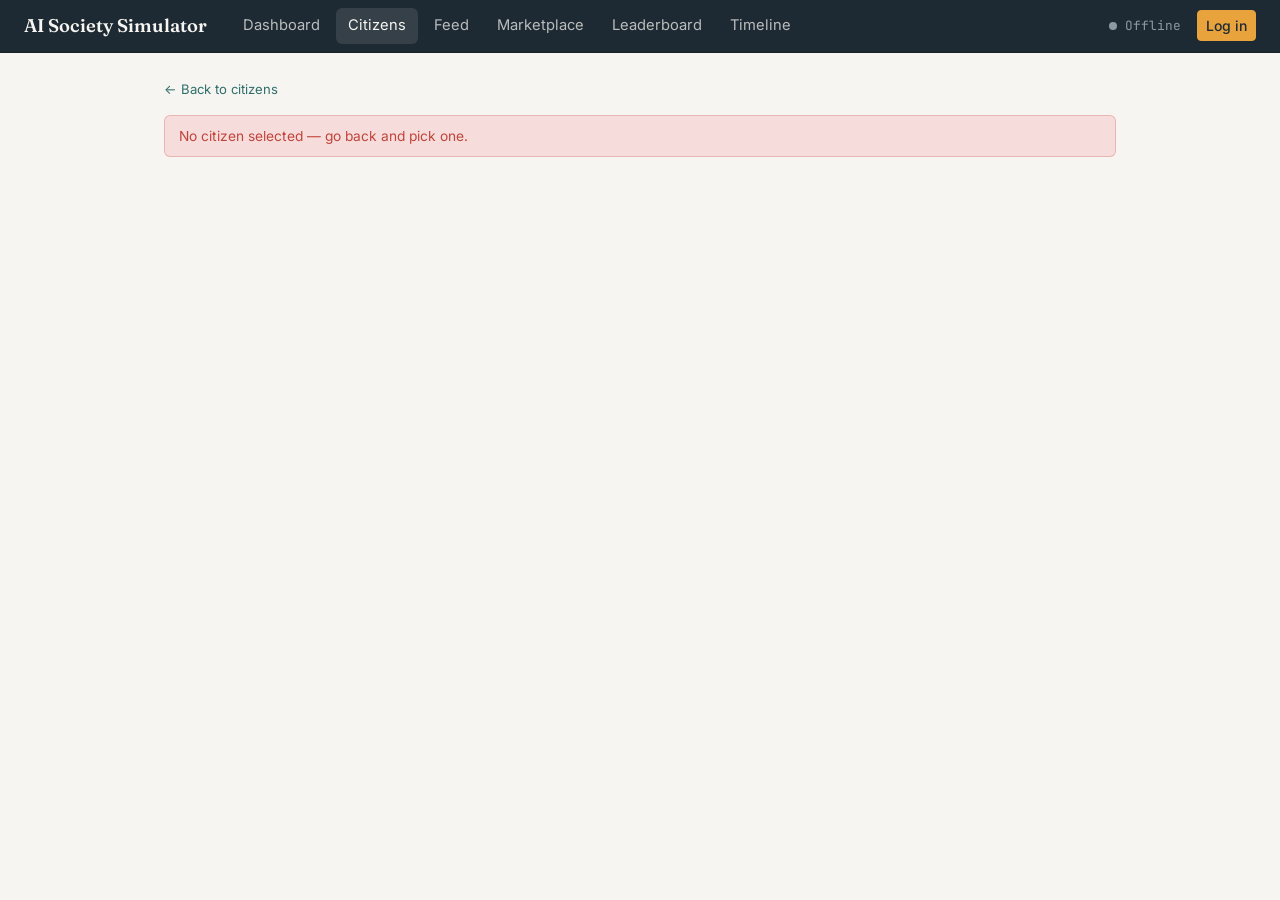
==== frontend/pages/citizen.html @ f8f2ed79 "Adding visual of the Citizens" ====
<!DOCTYPE html>
<html lang="en">
<head>
<meta charset="UTF-8" />
<meta name="viewport" content="width=device-width, initial-scale=1.0" />
<title>Citizen — AI Society Simulator</title>
<link rel="preconnect" href="https://fonts.googleapis.com" />
<link href="https://fonts.googleapis.com/css2?family=Fraunces:opsz,wght@9..144,400;9..144,600&family=Inter:wght@400;500;600&family=JetBrains+Mono:wght@400;500&display=swap" rel="stylesheet" />
<link href="https://cdn.jsdelivr.net/npm/bootstrap@5.3.3/dist/css/bootstrap.min.css" rel="stylesheet" />
<link rel="stylesheet" href="../static/css/custom.css" />
</head>
<body>

<div id="asim-nav"></div>

<main class="container-fluid px-3 px-md-4 py-4" style="max-width: 1000px;">

  <a href="citizens.html" class="small d-inline-block mb-3">&larr; Back to citizens</a>

  <div id="citizen-loading" class="text-ink-faint">Loading…</div>
  <div id="citizen-error" class="alert-asim-error d-none"></div>

  <div id="citizen-content" class="d-none">

    <!-- Header -->
    <div class="asim-card mb-3">
      <div class="d-flex justify-content-between align-items-start flex-wrap gap-2">
        <div>
          <h1 class="h3 mb-1" id="c-name"></h1>
          <p class="text-ink-soft mb-0"><span id="c-age"></span> years old · <span id="c-job"></span> · <span id="c-neighborhood"></span></p>
        </div>
        <span class="badge-activity" id="c-activity" style="font-size:0.78rem; padding:0.35rem 0.75rem;"></span>
      </div>

      <div class="row g-3 mt-2">
        <div class="col-6 col-md-3">
          <div class="stat-label">Happiness</div>
          <div class="stat-value" style="font-size:1.4rem;" id="c-happiness">—</div>
        </div>
        <div class="col-6 col-md-3">
          <div class="stat-label">Energy</div>
          <div class="stat-value" style="font-size:1.4rem;" id="c-energy">—</div>
        </div>
        <div class="col-6 col-md-3">
          <div class="stat-label">Health</div>
          <div class="stat-value" style="font-size:1.4rem;" id="c-health">—</div>
        </div>
        <div class="col-6 col-md-3">
          <div class="stat-label">Mood</div>
          <div class="stat-value" style="font-size:1.4rem;" id="c-mood">—</div>
        </div>
      </div>
    </div>

    <div class="row g-3">
      <!-- Personality -->
      <div class="col-md-6">
        <div class="asim-card h-100">
          <h2 class="h6 mb-3">Personality</h2>
          <div id="c-traits"></div>
        </div>
      </div>

      <!-- Wallet -->
      <div class="col-md-6">
        <div class="asim-card h-100">
          <h2 class="h6 mb-3">Wallet</h2>
          <div class="stat-value mb-3" id="c-balance">—</div>
          <div class="text-ink-faint small mb-2">Recent purchases</div>
          <div id="c-purchases">
            <div class="text-ink-faint small">Loading…</div>
          </div>
        </div>
      </div>

      <!-- Manage: assign job + send money -->
      <div class="col-md-6">
        <div class="asim-card h-100">
          <h2 class="h6 mb-3">Manage</h2>
          <div id="manage-login-notice" class="text-ink-faint small d-none">
            <a href="login.html">Log in</a> to assign a job or send money for this citizen.
          </div>
          <div id="manage-controls">
            <div id="manage-feedback" class="mb-2"></div>

            <label class="form-label small text-ink-soft" for="assign-job-select">Job</label>
            <div class="d-flex gap-2 mb-3">
              <select class="form-select form-select-sm" id="assign-job-select">
                <option value="unemployed">unemployed</option>
              </select>
              <button class="btn btn-sm btn-outline-asim" id="assign-job-btn">Save</button>
            </div>

            <label class="form-label small text-ink-soft">Send money to another citizen</label>
            <div class="d-flex gap-2">
              <input type="number" class="form-control form-control-sm" id="transfer-to-id" placeholder="Citizen ID" style="max-width:110px;" />
              <input type="number" class="form-control form-control-sm" id="transfer-amount" placeholder="Amount" min="0.01" step="0.01" />
              <button class="btn btn-sm btn-asim-amber" id="transfer-btn">Send</button>
            </div>
          </div>
        </div>
      </div>

      <!-- Memories -->
      <div class="col-md-6">
        <div class="asim-card h-100">
          <h2 class="h6 mb-3">Recent memories</h2>
          <div id="c-memories">
            <div class="text-ink-faint small">Loading…</div>
          </div>
        </div>
      </div>
    </div>

  </div>

</main>

<script src="../static/js/config.js"></script>
<script src="../static/js/api/client.js"></script>
<script src="../static/js/api/auth.js"></script>
<script src="../static/js/api/citizens.js"></script>
<script src="../static/js/websocket.js"></script>
<script src="../static/js/nav.js"></script>
<script src="../static/js/pages/citizen.js"></script>
</body>
</html>
---- frontend/static/css/custom.css ----
/* ==========================================================================
   AI Society Simulator — Design Tokens

   Direction: a civic observatory, not a social app. This is a control
   room for watching a population of AI citizens live their lives — so the
   palette borrows from census records and instrument panels (paper, ink,
   brass) rather than social-media brights. Two typographic voices carry
   the concept: Fraunces (serif, has personality) names citizens and
   headlines — because citizens are individuals with stories — while
   JetBrains Mono renders every number, timestamp, and tick count, because
   aggregate data is a different kind of thing than a person. Inter holds
   the UI chrome together in between.
   ========================================================================== */

:root {
  /* Palette */
  --paper: #f6f5f1;
  --paper-raised: #ffffff;
  --ink: #1e2a33;
  --ink-soft: #57666f;
  --ink-faint: #8b9aa2;
  --line: #ddd8ca;
  --line-soft: #e9e5d9;
  --amber: #e8a33d;
  --amber-soft: #fbe8c8;
  --teal: #2f6f6b;
  --teal-soft: #dcebe9;
  --brick: #c1443c;
  --brick-soft: #f6dcda;

  /* Type */
  --font-display: "Fraunces", "Iowan Old Style", serif;
  --font-body: "Inter", -apple-system, BlinkMacSystemFont, sans-serif;
  --font-mono: "JetBrains Mono", ui-monospace, monospace;

  /* Rhythm */
  --radius: 10px;
  --radius-sm: 6px;
  --shadow-card: 0 1px 2px rgba(30, 42, 51, 0.04), 0 4px 16px rgba(30, 42, 51, 0.06);
}

* {
  box-sizing: border-box;
}

html, body {
  height: 100%;
}

body {
  background: var(--paper);
  color: var(--ink);
  font-family: var(--font-body);
  font-size: 15px;
  line-height: 1.55;
  -webkit-font-smoothing: antialiased;
}

h1, h2, h3, h4, .font-display {
  font-family: var(--font-display);
  color: var(--ink);
  letter-spacing: -0.01em;
}

.font-mono, .mono, code, .stat-value, .tick-count, time {
  font-family: var(--font-mono);
  font-variant-numeric: tabular-nums;
}

a {
  color: var(--teal);
  text-decoration: none;
}
a:hover {
  color: var(--ink);
  text-decoration: underline;
}

::selection {
  background: var(--amber-soft);
}

/* Visible keyboard focus everywhere — never suppressed */
:focus-visible {
  outline: 2px solid var(--teal);
  outline-offset: 2px;
}

@media (prefers-reduced-motion: reduce) {
  *, *::before, *::after {
    animation-duration: 0.01ms !important;
    animation-iteration-count: 1 !important;
    transition-duration: 0.01ms !important;
    scroll-behavior: auto !important;
  }
}

/* ---------- Top nav ---------- */

.asim-nav {
  background: var(--ink);
  color: var(--paper);
  border-bottom: 1px solid rgba(0, 0, 0, 0.2);
}

.asim-nav .brand {
  font-family: var(--font-display);
  font-weight: 600;
  font-size: 1.15rem;
  color: var(--paper);
  display: flex;
  align-items: center;
  gap: 0.5rem;
}

.asim-nav a.nav-link {
  color: rgba(246, 245, 241, 0.72);
  font-size: 0.92rem;
  padding: 0.4rem 0.75rem;
  border-radius: var(--radius-sm);
}
.asim-nav a.nav-link:hover {
  color: var(--paper);
  text-decoration: none;
  background: rgba(255, 255, 255, 0.06);
}
.asim-nav a.nav-link.active {
  color: var(--paper);
  background: rgba(255, 255, 255, 0.1);
}

/* Signature element: the simulation pulse — a small live indicator that
   ticks with the actual tick counter, not decorative. Off by default
   (grey) until a WS connection confirms the simulation is live. */
.sim-pulse {
  display: inline-flex;
  align-items: center;
  gap: 0.5rem;
  font-family: var(--font-mono);
  font-size: 0.8rem;
  color: var(--ink-faint);
}
.sim-pulse .dot {
  width: 8px;
  height: 8px;
  border-radius: 50%;
  background: var(--ink-faint);
  flex: none;
}
.sim-pulse.live { color: var(--amber); }
.sim-pulse.live .dot {
  background: var(--amber);
  animation: pulse-beat 2.2s ease-in-out infinite;
}
@keyframes pulse-beat {
  0%, 100% { box-shadow: 0 0 0 0 rgba(232, 163, 61, 0.5); }
  50% { box-shadow: 0 0 0 6px rgba(232, 163, 61, 0); }
}

/* ---------- Cards ---------- */

.asim-card {
  background: var(--paper-raised);
  border: 1px solid var(--line-soft);
  border-radius: var(--radius);
  box-shadow: var(--shadow-card);
  padding: 1.25rem 1.4rem;
}

.stat-card .stat-label {
  font-size: 0.72rem;
  text-transform: uppercase;
  letter-spacing: 0.08em;
  color: var(--ink-soft);
  margin-bottom: 0.35rem;
}
.stat-card .stat-value {
  font-size: 1.9rem;
  font-weight: 600;
  color: var(--ink);
  line-height: 1.1;
}
.stat-card .stat-sub {
  font-size: 0.78rem;
  color: var(--ink-faint);
  margin-top: 0.3rem;
}

/* ---------- Buttons (Bootstrap overrides, kept minimal) ---------- */

.btn-asim-primary {
  background: var(--ink);
  border-color: var(--ink);
  color: var(--paper);
  font-weight: 500;
}
.btn-asim-primary:hover {
  background: #0f1720;
  border-color: #0f1720;
  color: var(--paper);
}
.btn-asim-amber {
  background: var(--amber);
  border-color: var(--amber);
  color: var(--ink);
  font-weight: 500;
}
.btn-asim-amber:hover {
  background: #d4922f;
  border-color: #d4922f;
  color: var(--ink);
}
.btn-outline-asim {
  background: transparent;
  border: 1px solid var(--line);
  color: var(--ink-soft);
}
.btn-outline-asim:hover {
  border-color: var(--ink);
  color: var(--ink);
}

/* ---------- Citizen cards ---------- */

.citizen-card {
  background: var(--paper-raised);
  border: 1px solid var(--line-soft);
  border-radius: var(--radius);
  padding: 1rem 1.1rem;
  transition: border-color 0.15s ease, transform 0.15s ease;
}
.citizen-card:hover {
  border-color: var(--teal);
}
.citizen-card .citizen-name {
  font-family: var(--font-display);
  font-size: 1.1rem;
  font-weight: 600;
}
.citizen-card .citizen-meta {
  font-size: 0.78rem;
  color: var(--ink-faint);
}
.trait-bar {
  height: 4px;
  border-radius: 2px;
  background: var(--line-soft);
  overflow: hidden;
  margin-top: 2px;
}
.trait-bar-fill {
  height: 100%;
  background: var(--teal);
}
.badge-activity {
  font-family: var(--font-mono);
  font-size: 0.68rem;
  text-transform: uppercase;
  letter-spacing: 0.04em;
  padding: 0.2rem 0.5rem;
  border-radius: 999px;
  background: var(--teal-soft);
  color: var(--teal);
}
.badge-activity.idle { background: var(--line-soft); color: var(--ink-soft); }
.badge-activity.working { background: var(--amber-soft); color: #8a611f; }

/* ---------- Feed ---------- */

.feed-post {
  border-bottom: 1px solid var(--line-soft);
  padding: 1rem 0;
}
.feed-post:first-child { padding-top: 0; }
.feed-post .post-author {
  font-family: var(--font-display);
  font-weight: 600;
  font-size: 1rem;
}
.feed-post .post-time {
  font-family: var(--font-mono);
  font-size: 0.74rem;
  color: var(--ink-faint);
}
.feed-post .post-content {
  margin: 0.4rem 0 0.5rem;
  font-size: 0.95rem;
}
.feed-post .post-actions {
  font-family: var(--font-mono);
  font-size: 0.78rem;
  color: var(--ink-soft);
  display: flex;
  gap: 1rem;
}
.feed-post.is-new {
  animation: new-post-highlight 2.5s ease-out;
}
@keyframes new-post-highlight {
  0% { background: var(--amber-soft); }
  100% { background: transparent; }
}

/* ---------- Timeline ---------- */

.timeline-event {
  position: relative;
  padding-left: 1.6rem;
  padding-bottom: 1.4rem;
  border-left: 2px solid var(--line-soft);
  margin-left: 0.4rem;
}
.timeline-event:last-child { border-left-color: transparent; }
.timeline-event::before {
  content: "";
  position: absolute;
  left: -6px;
  top: 2px;
  width: 10px;
  height: 10px;
  border-radius: 50%;
  background: var(--teal);
  border: 2px solid var(--paper);
}
.timeline-event.category-happiness::before { background: var(--brick); }
.timeline-event.category-population::before { background: var(--amber); }
.timeline-event .event-tick {
  font-family: var(--font-mono);
  font-size: 0.72rem;
  color: var(--ink-faint);
  text-transform: uppercase;
  letter-spacing: 0.05em;
}
.timeline-event .event-title {
  font-family: var(--font-display);
  font-weight: 600;
  font-size: 1.02rem;
  margin: 0.15rem 0 0.2rem;
}
.timeline-event .event-desc {
  font-size: 0.88rem;
  color: var(--ink-soft);
}

/* ---------- Shops / Marketplace ---------- */

.shop-card {
  background: var(--paper-raised);
  border: 1px solid var(--line-soft);
  border-radius: var(--radius);
  padding: 1.1rem 1.25rem;
  box-shadow: var(--shadow-card);
  height: 100%;
}
.shop-card .shop-name {
  font-family: var(--font-display);
  font-size: 1.15rem;
  font-weight: 600;
}
.badge-category {
  font-family: var(--font-mono);
  font-size: 0.66rem;
  text-transform: uppercase;
  letter-spacing: 0.05em;
  padding: 0.18rem 0.5rem;
  border-radius: 999px;
  background: var(--amber-soft);
  color: #8a611f;
}
.product-row {
  display: flex;
  justify-content: space-between;
  align-items: baseline;
  padding: 0.4rem 0;
  border-bottom: 1px solid var(--line-soft);
  font-size: 0.88rem;
}
.product-row:last-child { border-bottom: none; }
.product-row .product-price {
  font-family: var(--font-mono);
  color: var(--teal);
  font-weight: 500;
}

/* ---------- Citizen detail modal ---------- */

.citizen-modal-stat {
  text-align: center;
  padding: 0.6rem 0.4rem;
  background: var(--paper);
  border-radius: var(--radius-sm);
}
.citizen-modal-stat .label {
  font-size: 0.68rem;
  text-transform: uppercase;
  letter-spacing: 0.05em;
  color: var(--ink-faint);
}
.citizen-modal-stat .value {
  font-family: var(--font-mono);
  font-size: 1.1rem;
  font-weight: 600;
}
.modal-list-item {
  padding: 0.5rem 0;
  border-bottom: 1px solid var(--line-soft);
  font-size: 0.85rem;
}
.modal-list-item:last-child { border-bottom: none; }
.citizen-card { cursor: pointer; }

/* ---------- Login ---------- */

.auth-shell {
  min-height: 100%;
  display: flex;
  align-items: center;
  justify-content: center;
  padding: 2rem 1rem;
}
.auth-card {
  width: 100%;
  max-width: 380px;
}
.auth-card .brand-mark {
  font-family: var(--font-display);
  font-size: 1.6rem;
  font-weight: 600;
}
.auth-card .brand-tagline {
  color: var(--ink-soft);
  font-size: 0.85rem;
  margin-bottom: 1.5rem;
}

/* ---------- Utility ---------- */

.text-ink-soft { color: var(--ink-soft); }
.text-ink-faint { color: var(--ink-faint); }
.text-amber { color: var(--amber); }
.text-teal { color: var(--teal); }
.text-brick { color: var(--brick); }
.empty-state {
  text-align: center;
  padding: 3rem 1rem;
  color: var(--ink-faint);
}
.form-control:focus {
  border-color: var(--teal);
  box-shadow: 0 0 0 0.2rem rgba(47, 111, 107, 0.12);
}
.alert-asim-error {
  background: var(--brick-soft);
  color: var(--brick);
  border: 1px solid rgba(193, 68, 60, 0.25);
  border-radius: var(--radius-sm);
  padding: 0.6rem 0.85rem;
  font-size: 0.86rem;
}
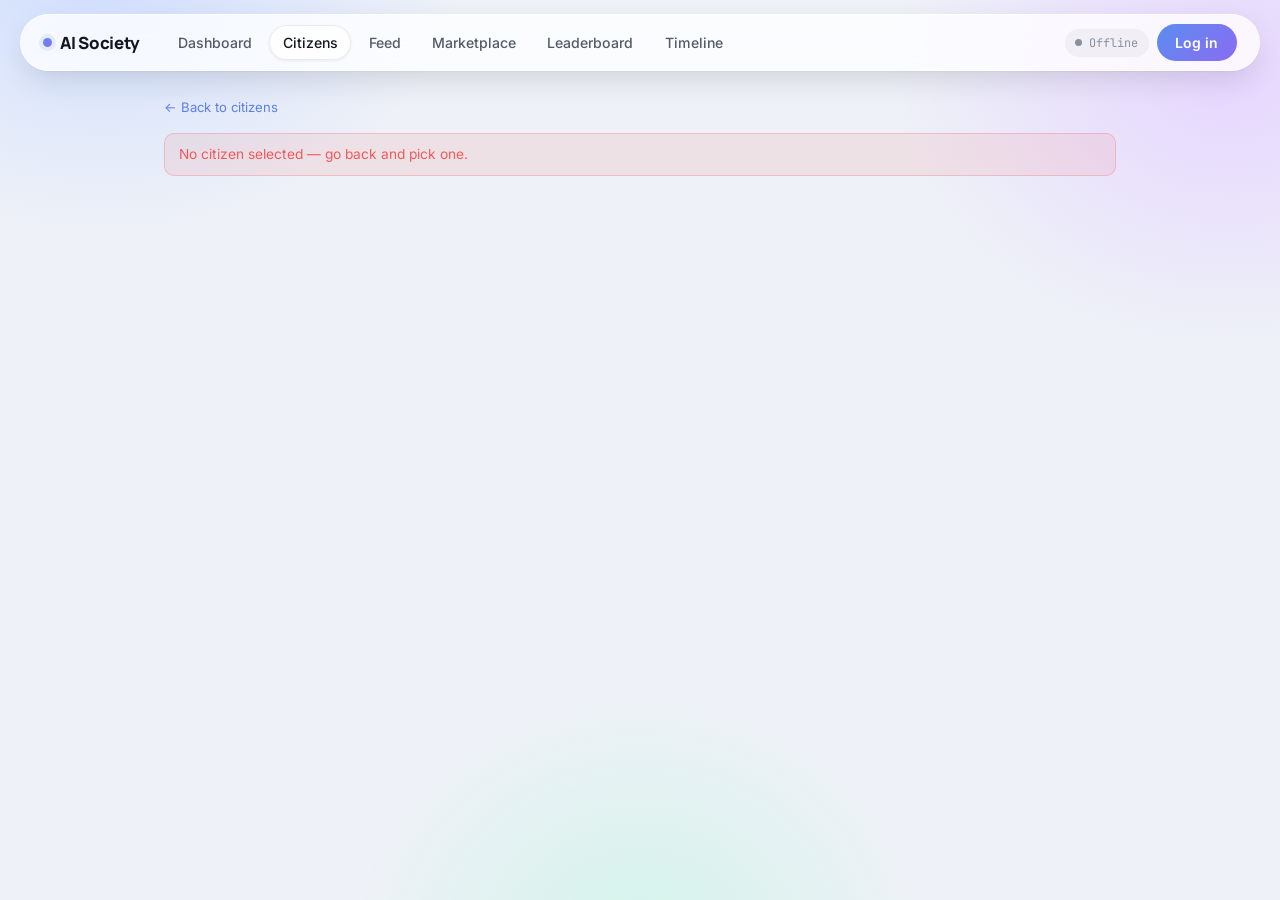
==== commit 27acbc5f: "visual" ====
--- a/frontend/pages/citizen.html
+++ b/frontend/pages/citizen.html
@@ -5,7 +5,7 @@
 <meta name="viewport" content="width=device-width, initial-scale=1.0" />
 <title>Citizen — AI Society Simulator</title>
 <link rel="preconnect" href="https://fonts.googleapis.com" />
-<link href="https://fonts.googleapis.com/css2?family=Fraunces:opsz,wght@9..144,400;9..144,600&family=Inter:wght@400;500;600&family=JetBrains+Mono:wght@400;500&display=swap" rel="stylesheet" />
+<link href="https://fonts.googleapis.com/css2?family=Fraunces:ital,opsz,wght@0,9..144,500;0,9..144,600;1,9..144,500&family=Manrope:wght@600;700;800&family=Inter:wght@400;500;600&family=JetBrains+Mono:wght@400;500&display=swap" rel="stylesheet" />
 <link href="https://cdn.jsdelivr.net/npm/bootstrap@5.3.3/dist/css/bootstrap.min.css" rel="stylesheet" />
 <link rel="stylesheet" href="../static/css/custom.css" />
 </head>
@@ -25,9 +25,12 @@
     <!-- Header -->
     <div class="asim-card mb-3">
       <div class="d-flex justify-content-between align-items-start flex-wrap gap-2">
-        <div>
-          <h1 class="h3 mb-1" id="c-name"></h1>
-          <p class="text-ink-soft mb-0"><span id="c-age"></span> years old · <span id="c-job"></span> · <span id="c-neighborhood"></span></p>
+        <div class="d-flex align-items-center gap-3">
+          <span id="c-avatar"></span>
+          <div>
+            <h1 class="h3 mb-1" id="c-name"></h1>
+            <p class="text-ink-soft mb-0"><span id="c-age"></span> years old · <span id="c-job"></span> · <span id="c-neighborhood"></span></p>
+          </div>
         </div>
         <span class="badge-activity" id="c-activity" style="font-size:0.78rem; padding:0.35rem 0.75rem;"></span>
       </div>
@@ -117,6 +120,7 @@
 </main>
 
 <script src="../static/js/config.js"></script>
+<script src="../static/js/avatar.js"></script>
 <script src="../static/js/api/client.js"></script>
 <script src="../static/js/api/auth.js"></script>
 <script src="../static/js/api/citizens.js"></script>
--- a/frontend/static/css/custom.css
+++ b/frontend/static/css/custom.css
@@ -1,90 +1,117 @@
 /* ==========================================================================
-   AI Society Simulator — Design Tokens
-
-   Direction: a civic observatory, not a social app. This is a control
-   room for watching a population of AI citizens live their lives — so the
-   palette borrows from census records and instrument panels (paper, ink,
-   brass) rather than social-media brights. Two typographic voices carry
-   the concept: Fraunces (serif, has personality) names citizens and
-   headlines — because citizens are individuals with stories — while
-   JetBrains Mono renders every number, timestamp, and tick count, because
-   aggregate data is a different kind of thing than a person. Inter holds
-   the UI chrome together in between.
+   AI Society Simulator — Design Tokens (v2: Premium Glass)
+
+   Direction: an Apple-style translucent control room for watching a live
+   population of AI citizens. Frosted glass panels float over a soft,
+   barely-moving gradient field — the city hums quietly behind the UI.
+   Signature idea: every citizen gets a circular avatar with a colored
+   "alive" ring that reflects what they're doing *right now* (working /
+   socializing / sleeping) — the avatar isn't decoration, it's a live
+   status indicator, which is what actually ties "premium glass" back to
+   "a civilization simulator" instead of being generic chrome.
+   Typographic duality kept as the one signature accessory: citizen NAMES
+   render in a warm serif (these are individuals with stories), while all
+   system chrome and data render in clean geometric sans / mono — glass
+   panels stay quiet so the avatars and names read as the living part.
    ========================================================================== */
 
 :root {
-  /* Palette */
-  --paper: #f6f5f1;
-  --paper-raised: #ffffff;
-  --ink: #1e2a33;
-  --ink-soft: #57666f;
-  --ink-faint: #8b9aa2;
-  --line: #ddd8ca;
-  --line-soft: #e9e5d9;
-  --amber: #e8a33d;
-  --amber-soft: #fbe8c8;
-  --teal: #2f6f6b;
-  --teal-soft: #dcebe9;
-  --brick: #c1443c;
-  --brick-soft: #f6dcda;
+  /* Canvas + glass */
+  --bg-base: #eef1f7;
+  --bg-blob-a: #cddcff;
+  --bg-blob-b: #e6d6ff;
+  --bg-blob-c: #d3f3ea;
+  --glass: rgba(255, 255, 255, 0.6);
+  --glass-strong: rgba(255, 255, 255, 0.78);
+  --glass-border: rgba(255, 255, 255, 0.7);
+  --glass-shadow: 0 1px 1px rgba(20, 23, 31, 0.03), 0 12px 32px -8px rgba(20, 23, 31, 0.16);
+  --glass-shadow-lg: 0 1px 1px rgba(20, 23, 31, 0.04), 0 24px 60px -12px rgba(20, 23, 31, 0.22);
+
+  /* Ink */
+  --ink: #14171f;
+  --ink-soft: #545b68;
+  --ink-faint: #8891a0;
+  --line: rgba(20, 23, 31, 0.08);
+  --line-soft: rgba(20, 23, 31, 0.05);
+
+  /* Accent — vivid but tasteful blue -> violet, used sparingly */
+  --accent-a: #5b8def;
+  --accent-b: #8b6bf2;
+  --accent-grad: linear-gradient(135deg, var(--accent-a), var(--accent-b));
+  --accent-solid: #5b7fea;
+  --accent-soft: rgba(91, 141, 239, 0.12);
+
+  /* Status / "alive" ring colors — the signature element */
+  --status-working: #f5a623;
+  --status-social: #22c3a6;
+  --status-sleeping: #94a3b8;
+  --status-idle: #c2c8d4;
+  --status-posting: #b06bf2;
+
+  --danger: #ef5a5a;
+  --danger-soft: rgba(239, 90, 90, 0.1);
 
   /* Type */
-  --font-display: "Fraunces", "Iowan Old Style", serif;
+  --font-display: "Manrope", -apple-system, BlinkMacSystemFont, sans-serif;
   --font-body: "Inter", -apple-system, BlinkMacSystemFont, sans-serif;
+  --font-serif: "Fraunces", "Iowan Old Style", serif;
   --font-mono: "JetBrains Mono", ui-monospace, monospace;
 
-  /* Rhythm */
-  --radius: 10px;
-  --radius-sm: 6px;
-  --shadow-card: 0 1px 2px rgba(30, 42, 51, 0.04), 0 4px 16px rgba(30, 42, 51, 0.06);
-}
-
-* {
-  box-sizing: border-box;
-}
-
-html, body {
-  height: 100%;
-}
+  --radius-sm: 10px;
+  --radius: 18px;
+  --radius-lg: 26px;
+  --radius-pill: 999px;
+}
+
+* { box-sizing: border-box; }
+html, body { height: 100%; }
 
 body {
-  background: var(--paper);
+  background: var(--bg-base);
   color: var(--ink);
   font-family: var(--font-body);
   font-size: 15px;
   line-height: 1.55;
   -webkit-font-smoothing: antialiased;
+  position: relative;
+  min-height: 100vh;
+}
+
+/* Ambient gradient field behind everything — fixed, soft, mostly still.
+   This is what makes glass panels feel like they're floating in air
+   rather than sitting on a flat color. */
+body::before {
+  content: "";
+  position: fixed;
+  inset: 0;
+  z-index: -1;
+  background:
+    radial-gradient(38rem 30rem at 8% -6%, var(--bg-blob-a) 0%, transparent 60%),
+    radial-gradient(34rem 28rem at 96% 8%, var(--bg-blob-b) 0%, transparent 62%),
+    radial-gradient(30rem 26rem at 50% 105%, var(--bg-blob-c) 0%, transparent 60%),
+    var(--bg-base);
+  filter: blur(0px);
+  animation: drift 40s ease-in-out infinite alternate;
+}
+@keyframes drift {
+  0% { background-position: 0% 0%, 100% 0%, 50% 100%; }
+  100% { background-position: 4% 3%, 96% 5%, 54% 97%; }
 }
 
 h1, h2, h3, h4, .font-display {
   font-family: var(--font-display);
   color: var(--ink);
-  letter-spacing: -0.01em;
-}
-
-.font-mono, .mono, code, .stat-value, .tick-count, time {
-  font-family: var(--font-mono);
-  font-variant-numeric: tabular-nums;
-}
-
-a {
-  color: var(--teal);
-  text-decoration: none;
-}
-a:hover {
-  color: var(--ink);
-  text-decoration: underline;
-}
-
-::selection {
-  background: var(--amber-soft);
-}
-
-/* Visible keyboard focus everywhere — never suppressed */
-:focus-visible {
-  outline: 2px solid var(--teal);
-  outline-offset: 2px;
-}
+  letter-spacing: -0.015em;
+  font-weight: 700;
+}
+.font-serif { font-family: var(--font-serif); }
+.font-mono, .mono, code, .stat-value, time { font-family: var(--font-mono); font-variant-numeric: tabular-nums; }
+
+a { color: var(--accent-solid); text-decoration: none; transition: color 0.15s ease; }
+a:hover { color: var(--ink); }
+
+::selection { background: var(--accent-soft); }
+:focus-visible { outline: 2px solid var(--accent-solid); outline-offset: 3px; border-radius: 4px; }
 
 @media (prefers-reduced-motion: reduce) {
   *, *::before, *::after {
@@ -95,365 +122,271 @@
   }
 }
 
-/* ---------- Top nav ---------- */
-
+/* ---------- Glass primitives ---------- */
+
+.glass {
+  background: var(--glass);
+  backdrop-filter: blur(24px) saturate(160%);
+  -webkit-backdrop-filter: blur(24px) saturate(160%);
+  border: 1px solid var(--glass-border);
+  box-shadow: var(--glass-shadow);
+}
+
+.asim-card {
+  background: var(--glass);
+  backdrop-filter: blur(24px) saturate(160%);
+  -webkit-backdrop-filter: blur(24px) saturate(160%);
+  border: 1px solid var(--glass-border);
+  border-radius: var(--radius);
+  box-shadow: var(--glass-shadow);
+  padding: 1.4rem 1.5rem;
+  transition: box-shadow 0.2s ease, transform 0.2s ease;
+}
+
+/* ---------- Top nav: floating glass pill ---------- */
+
+.asim-nav-wrap {
+  position: sticky;
+  top: 0;
+  z-index: 40;
+  padding: 0.9rem 1rem 0;
+}
 .asim-nav {
-  background: var(--ink);
-  color: var(--paper);
-  border-bottom: 1px solid rgba(0, 0, 0, 0.2);
-}
-
+  max-width: 1240px;
+  margin: 0 auto;
+  background: var(--glass-strong);
+  backdrop-filter: blur(28px) saturate(180%);
+  -webkit-backdrop-filter: blur(28px) saturate(180%);
+  border: 1px solid var(--glass-border);
+  border-radius: var(--radius-pill);
+  box-shadow: var(--glass-shadow);
+  padding: 0.55rem 0.9rem;
+}
 .asim-nav .brand {
   font-family: var(--font-display);
-  font-weight: 600;
-  font-size: 1.15rem;
-  color: var(--paper);
+  font-weight: 800;
+  font-size: 1.05rem;
+  color: var(--ink);
   display: flex;
   align-items: center;
   gap: 0.5rem;
-}
-
+  letter-spacing: -0.02em;
+}
+.asim-nav .brand .brand-dot {
+  width: 9px; height: 9px; border-radius: 50%;
+  background: var(--accent-grad);
+  box-shadow: 0 0 0 4px var(--accent-soft);
+}
 .asim-nav a.nav-link {
-  color: rgba(246, 245, 241, 0.72);
-  font-size: 0.92rem;
-  padding: 0.4rem 0.75rem;
-  border-radius: var(--radius-sm);
-}
-.asim-nav a.nav-link:hover {
-  color: var(--paper);
-  text-decoration: none;
-  background: rgba(255, 255, 255, 0.06);
-}
-.asim-nav a.nav-link.active {
-  color: var(--paper);
-  background: rgba(255, 255, 255, 0.1);
-}
-
-/* Signature element: the simulation pulse — a small live indicator that
-   ticks with the actual tick counter, not decorative. Off by default
-   (grey) until a WS connection confirms the simulation is live. */
+  color: var(--ink-soft);
+  font-size: 0.88rem;
+  font-weight: 500;
+  padding: 0.42rem 0.85rem;
+  border-radius: var(--radius-pill);
+  transition: background 0.15s ease, color 0.15s ease;
+}
+.asim-nav a.nav-link:hover { color: var(--ink); background: rgba(20, 23, 31, 0.05); text-decoration: none; }
+.asim-nav a.nav-link.active { color: var(--ink); background: var(--glass-strong); box-shadow: 0 1px 3px rgba(20,23,31,0.08), inset 0 0 0 1px var(--line); }
+
 .sim-pulse {
+  display: inline-flex; align-items: center; gap: 0.45rem;
+  font-family: var(--font-mono); font-size: 0.74rem; color: var(--ink-faint);
+  padding: 0.3rem 0.65rem; border-radius: var(--radius-pill);
+  background: rgba(20, 23, 31, 0.04);
+}
+.sim-pulse .dot { width: 7px; height: 7px; border-radius: 50%; background: var(--ink-faint); flex: none; }
+.sim-pulse.live { color: var(--status-social); background: rgba(34, 195, 166, 0.1); }
+.sim-pulse.live .dot { background: var(--status-social); animation: pulse-beat 2.2s ease-in-out infinite; }
+@keyframes pulse-beat {
+  0%, 100% { box-shadow: 0 0 0 0 rgba(34, 195, 166, 0.45); }
+  50% { box-shadow: 0 0 0 5px rgba(34, 195, 166, 0); }
+}
+
+/* ---------- Avatars — the signature element ---------- */
+/* A citizen's avatar carries a colored ring showing their current
+   activity, so "who is this" and "what are they doing right now" read
+   in one glance — this is what makes the glass premium look actually
+   about the simulation, not just decoration. */
+
+.avatar {
+  border-radius: 50%;
+  display: block;
+  background: var(--line-soft);
+  object-fit: cover;
+  flex: none;
+}
+.avatar-ring {
+  border-radius: 50%;
+  padding: 2.5px;
+  background: var(--status-idle);
   display: inline-flex;
-  align-items: center;
-  gap: 0.5rem;
-  font-family: var(--font-mono);
-  font-size: 0.8rem;
-  color: var(--ink-faint);
-}
-.sim-pulse .dot {
-  width: 8px;
-  height: 8px;
-  border-radius: 50%;
-  background: var(--ink-faint);
   flex: none;
-}
-.sim-pulse.live { color: var(--amber); }
-.sim-pulse.live .dot {
-  background: var(--amber);
-  animation: pulse-beat 2.2s ease-in-out infinite;
-}
-@keyframes pulse-beat {
-  0%, 100% { box-shadow: 0 0 0 0 rgba(232, 163, 61, 0.5); }
-  50% { box-shadow: 0 0 0 6px rgba(232, 163, 61, 0); }
-}
-
-/* ---------- Cards ---------- */
-
-.asim-card {
-  background: var(--paper-raised);
-  border: 1px solid var(--line-soft);
+  transition: background 0.3s ease;
+}
+.avatar-ring.status-working { background: linear-gradient(135deg, var(--status-working), #ffd08a); }
+.avatar-ring.status-socializing { background: linear-gradient(135deg, var(--status-social), #7fe9d3); }
+.avatar-ring.status-sleeping { background: var(--status-sleeping); }
+.avatar-ring.status-idle { background: var(--status-idle); }
+.avatar-ring.status-posting { background: linear-gradient(135deg, var(--status-posting), #cba3ff); }
+.avatar-ring.status-eating { background: linear-gradient(135deg, #ff9a7a, #ffc39a); }
+.avatar-ring .avatar { border: 2px solid var(--glass-strong); }
+
+/* ---------- Stat cards ---------- */
+
+.stat-card .stat-label {
+  font-size: 0.7rem; text-transform: uppercase; letter-spacing: 0.09em;
+  color: var(--ink-faint); margin-bottom: 0.4rem; font-weight: 600;
+}
+.stat-card .stat-value { font-size: 1.9rem; font-weight: 800; color: var(--ink); line-height: 1.1; font-family: var(--font-display); }
+.stat-card .stat-sub { font-size: 0.78rem; color: var(--ink-faint); margin-top: 0.3rem; }
+
+/* ---------- Buttons ---------- */
+
+.btn-asim-primary {
+  background: var(--ink); border-color: var(--ink); color: #fff;
+  font-weight: 600; border-radius: var(--radius-pill);
+  padding: 0.5rem 1.15rem; transition: transform 0.12s ease, box-shadow 0.12s ease;
+}
+.btn-asim-primary:hover { background: #05070c; border-color: #05070c; color: #fff; transform: translateY(-1px); box-shadow: 0 8px 20px -6px rgba(20,23,31,0.35); }
+
+.btn-asim-amber {
+  background: var(--accent-grad); border: none; color: #fff;
+  font-weight: 600; border-radius: var(--radius-pill);
+  padding: 0.5rem 1.15rem; transition: transform 0.12s ease, box-shadow 0.12s ease;
+}
+.btn-asim-amber:hover { color: #fff; transform: translateY(-1px); box-shadow: 0 10px 24px -8px rgba(91,141,239,0.5); }
+
+.btn-outline-asim {
+  background: var(--glass); border: 1px solid var(--glass-border); color: var(--ink-soft);
+  border-radius: var(--radius-pill); backdrop-filter: blur(12px);
+  padding: 0.5rem 1.1rem; font-weight: 500; transition: all 0.15s ease;
+}
+.btn-outline-asim:hover { border-color: var(--accent-solid); color: var(--ink); }
+
+/* ---------- Citizen cards ---------- */
+
+.citizen-card {
+  background: var(--glass);
+  backdrop-filter: blur(20px) saturate(160%);
+  -webkit-backdrop-filter: blur(20px) saturate(160%);
+  border: 1px solid var(--glass-border);
   border-radius: var(--radius);
-  box-shadow: var(--shadow-card);
-  padding: 1.25rem 1.4rem;
-}
-
-.stat-card .stat-label {
-  font-size: 0.72rem;
-  text-transform: uppercase;
-  letter-spacing: 0.08em;
-  color: var(--ink-soft);
-  margin-bottom: 0.35rem;
-}
-.stat-card .stat-value {
-  font-size: 1.9rem;
-  font-weight: 600;
-  color: var(--ink);
-  line-height: 1.1;
-}
-.stat-card .stat-sub {
-  font-size: 0.78rem;
-  color: var(--ink-faint);
-  margin-top: 0.3rem;
-}
-
-/* ---------- Buttons (Bootstrap overrides, kept minimal) ---------- */
-
-.btn-asim-primary {
-  background: var(--ink);
-  border-color: var(--ink);
-  color: var(--paper);
-  font-weight: 500;
-}
-.btn-asim-primary:hover {
-  background: #0f1720;
-  border-color: #0f1720;
-  color: var(--paper);
-}
-.btn-asim-amber {
-  background: var(--amber);
-  border-color: var(--amber);
-  color: var(--ink);
-  font-weight: 500;
-}
-.btn-asim-amber:hover {
-  background: #d4922f;
-  border-color: #d4922f;
-  color: var(--ink);
-}
-.btn-outline-asim {
-  background: transparent;
-  border: 1px solid var(--line);
-  color: var(--ink-soft);
-}
-.btn-outline-asim:hover {
-  border-color: var(--ink);
-  color: var(--ink);
-}
-
-/* ---------- Citizen cards ---------- */
-
-.citizen-card {
-  background: var(--paper-raised);
-  border: 1px solid var(--line-soft);
-  border-radius: var(--radius);
-  padding: 1rem 1.1rem;
-  transition: border-color 0.15s ease, transform 0.15s ease;
-}
-.citizen-card:hover {
-  border-color: var(--teal);
-}
-.citizen-card .citizen-name {
-  font-family: var(--font-display);
-  font-size: 1.1rem;
-  font-weight: 600;
-}
-.citizen-card .citizen-meta {
-  font-size: 0.78rem;
-  color: var(--ink-faint);
-}
-.trait-bar {
-  height: 4px;
-  border-radius: 2px;
-  background: var(--line-soft);
-  overflow: hidden;
-  margin-top: 2px;
-}
-.trait-bar-fill {
-  height: 100%;
-  background: var(--teal);
-}
+  padding: 1.1rem 1.2rem;
+  box-shadow: var(--glass-shadow);
+  transition: transform 0.18s ease, box-shadow 0.18s ease, border-color 0.18s ease;
+  cursor: pointer;
+}
+.citizen-card:hover { transform: translateY(-3px); box-shadow: var(--glass-shadow-lg); border-color: rgba(91,141,239,0.35); }
+.citizen-card .citizen-name { font-family: var(--font-serif); font-size: 1.12rem; font-weight: 600; color: var(--ink); }
+.citizen-card .citizen-meta { font-size: 0.78rem; color: var(--ink-faint); }
+
+.trait-bar { height: 5px; border-radius: 3px; background: var(--line-soft); overflow: hidden; margin-top: 2px; }
+.trait-bar-fill { height: 100%; background: var(--accent-grad); border-radius: 3px; }
+
 .badge-activity {
-  font-family: var(--font-mono);
-  font-size: 0.68rem;
-  text-transform: uppercase;
-  letter-spacing: 0.04em;
-  padding: 0.2rem 0.5rem;
-  border-radius: 999px;
-  background: var(--teal-soft);
-  color: var(--teal);
-}
-.badge-activity.idle { background: var(--line-soft); color: var(--ink-soft); }
-.badge-activity.working { background: var(--amber-soft); color: #8a611f; }
+  font-family: var(--font-mono); font-size: 0.66rem; text-transform: uppercase;
+  letter-spacing: 0.05em; padding: 0.22rem 0.55rem; border-radius: var(--radius-pill);
+  background: var(--accent-soft); color: var(--accent-solid); font-weight: 600;
+}
+.badge-activity.idle { background: rgba(20,23,31,0.06); color: var(--ink-soft); }
+.badge-activity.working { background: rgba(245,166,35,0.14); color: #a86a12; }
 
 /* ---------- Feed ---------- */
 
 .feed-post {
   border-bottom: 1px solid var(--line-soft);
-  padding: 1rem 0;
+  padding: 1.1rem 0;
+  display: flex;
+  gap: 0.85rem;
 }
 .feed-post:first-child { padding-top: 0; }
-.feed-post .post-author {
-  font-family: var(--font-display);
-  font-weight: 600;
-  font-size: 1rem;
-}
-.feed-post .post-time {
-  font-family: var(--font-mono);
-  font-size: 0.74rem;
-  color: var(--ink-faint);
-}
-.feed-post .post-content {
-  margin: 0.4rem 0 0.5rem;
-  font-size: 0.95rem;
-}
-.feed-post .post-actions {
-  font-family: var(--font-mono);
-  font-size: 0.78rem;
-  color: var(--ink-soft);
-  display: flex;
-  gap: 1rem;
-}
-.feed-post.is-new {
-  animation: new-post-highlight 2.5s ease-out;
-}
+.feed-post .post-author { font-family: var(--font-serif); font-weight: 600; font-size: 1rem; }
+.feed-post .post-time { font-family: var(--font-mono); font-size: 0.72rem; color: var(--ink-faint); }
+.feed-post .post-content { margin: 0.35rem 0 0.5rem; font-size: 0.95rem; }
+.feed-post .post-actions { font-family: var(--font-mono); font-size: 0.76rem; color: var(--ink-soft); display: flex; gap: 1rem; }
+.feed-post.is-new { animation: new-post-highlight 2.5s ease-out; }
 @keyframes new-post-highlight {
-  0% { background: var(--amber-soft); }
+  0% { background: var(--accent-soft); border-radius: var(--radius-sm); }
   100% { background: transparent; }
 }
+.feed-comment { display: flex; gap: 0.6rem; margin-top: 0.6rem; }
+.feed-comment.is-reply { margin-left: 2.2rem; }
 
 /* ---------- Timeline ---------- */
 
 .timeline-event {
-  position: relative;
-  padding-left: 1.6rem;
-  padding-bottom: 1.4rem;
-  border-left: 2px solid var(--line-soft);
-  margin-left: 0.4rem;
+  position: relative; padding-left: 1.7rem; padding-bottom: 1.5rem;
+  border-left: 2px solid var(--line-soft); margin-left: 0.4rem;
 }
 .timeline-event:last-child { border-left-color: transparent; }
 .timeline-event::before {
-  content: "";
-  position: absolute;
-  left: -6px;
-  top: 2px;
-  width: 10px;
-  height: 10px;
-  border-radius: 50%;
-  background: var(--teal);
-  border: 2px solid var(--paper);
-}
-.timeline-event.category-happiness::before { background: var(--brick); }
-.timeline-event.category-population::before { background: var(--amber); }
-.timeline-event .event-tick {
-  font-family: var(--font-mono);
-  font-size: 0.72rem;
-  color: var(--ink-faint);
-  text-transform: uppercase;
-  letter-spacing: 0.05em;
-}
-.timeline-event .event-title {
-  font-family: var(--font-display);
-  font-weight: 600;
-  font-size: 1.02rem;
-  margin: 0.15rem 0 0.2rem;
-}
-.timeline-event .event-desc {
-  font-size: 0.88rem;
-  color: var(--ink-soft);
-}
-
-/* ---------- Shops / Marketplace ---------- */
-
-.shop-card {
-  background: var(--paper-raised);
-  border: 1px solid var(--line-soft);
-  border-radius: var(--radius);
-  padding: 1.1rem 1.25rem;
-  box-shadow: var(--shadow-card);
-  height: 100%;
-}
-.shop-card .shop-name {
-  font-family: var(--font-display);
-  font-size: 1.15rem;
-  font-weight: 600;
-}
-.badge-category {
-  font-family: var(--font-mono);
-  font-size: 0.66rem;
-  text-transform: uppercase;
-  letter-spacing: 0.05em;
-  padding: 0.18rem 0.5rem;
-  border-radius: 999px;
-  background: var(--amber-soft);
-  color: #8a611f;
-}
-.product-row {
-  display: flex;
-  justify-content: space-between;
-  align-items: baseline;
-  padding: 0.4rem 0;
-  border-bottom: 1px solid var(--line-soft);
-  font-size: 0.88rem;
-}
+  content: ""; position: absolute; left: -6px; top: 2px;
+  width: 11px; height: 11px; border-radius: 50%;
+  background: var(--accent-grad); border: 2px solid var(--bg-base);
+  box-shadow: 0 0 0 3px var(--glass-strong);
+}
+.timeline-event.category-happiness::before { background: var(--danger); }
+.timeline-event.category-population::before { background: var(--status-working); }
+.timeline-event .event-tick { font-family: var(--font-mono); font-size: 0.72rem; color: var(--ink-faint); text-transform: uppercase; letter-spacing: 0.05em; }
+.timeline-event .event-title { font-family: var(--font-display); font-weight: 700; font-size: 1.02rem; margin: 0.15rem 0 0.2rem; }
+.timeline-event .event-desc { font-size: 0.88rem; color: var(--ink-soft); }
+
+/* ---------- Shops ---------- */
+
+.shop-card { background: var(--glass); backdrop-filter: blur(20px) saturate(160%); border: 1px solid var(--glass-border); border-radius: var(--radius); padding: 1.2rem; box-shadow: var(--glass-shadow); }
+.shop-card .shop-name { font-family: var(--font-display); font-weight: 700; font-size: 1.05rem; }
+.badge-category { font-size: 0.68rem; text-transform: uppercase; letter-spacing: 0.05em; padding: 0.2rem 0.55rem; border-radius: var(--radius-pill); background: var(--accent-soft); color: var(--accent-solid); font-weight: 600; }
+.product-row { display: flex; justify-content: space-between; padding: 0.5rem 0; border-bottom: 1px solid var(--line-soft); font-size: 0.9rem; }
 .product-row:last-child { border-bottom: none; }
-.product-row .product-price {
-  font-family: var(--font-mono);
-  color: var(--teal);
-  font-weight: 500;
-}
-
-/* ---------- Citizen detail modal ---------- */
-
-.citizen-modal-stat {
-  text-align: center;
-  padding: 0.6rem 0.4rem;
-  background: var(--paper);
+.product-row .product-price { font-family: var(--font-mono); color: var(--ink-soft); }
+
+/* ---------- Login ---------- */
+
+.auth-shell { min-height: 100%; display: flex; align-items: center; justify-content: center; padding: 2rem 1rem; }
+.auth-card { width: 100%; max-width: 400px; }
+.auth-card .brand-mark { font-family: var(--font-display); font-size: 1.7rem; font-weight: 800; letter-spacing: -0.02em; }
+.auth-card .brand-tagline { color: var(--ink-soft); font-size: 0.86rem; margin-bottom: 1.6rem; }
+
+/* ---------- Form controls: glassy inputs ---------- */
+
+.form-control, .form-select {
+  background: rgba(255,255,255,0.7);
+  border: 1px solid var(--line);
   border-radius: var(--radius-sm);
-}
-.citizen-modal-stat .label {
-  font-size: 0.68rem;
-  text-transform: uppercase;
-  letter-spacing: 0.05em;
-  color: var(--ink-faint);
-}
-.citizen-modal-stat .value {
-  font-family: var(--font-mono);
-  font-size: 1.1rem;
-  font-weight: 600;
-}
-.modal-list-item {
-  padding: 0.5rem 0;
-  border-bottom: 1px solid var(--line-soft);
-  font-size: 0.85rem;
-}
-.modal-list-item:last-child { border-bottom: none; }
-.citizen-card { cursor: pointer; }
-
-/* ---------- Login ---------- */
-
-.auth-shell {
-  min-height: 100%;
-  display: flex;
-  align-items: center;
-  justify-content: center;
-  padding: 2rem 1rem;
-}
-.auth-card {
-  width: 100%;
-  max-width: 380px;
-}
-.auth-card .brand-mark {
-  font-family: var(--font-display);
-  font-size: 1.6rem;
-  font-weight: 600;
-}
-.auth-card .brand-tagline {
-  color: var(--ink-soft);
-  font-size: 0.85rem;
-  margin-bottom: 1.5rem;
-}
+  backdrop-filter: blur(8px);
+}
+.form-control:focus, .form-select:focus {
+  background: rgba(255,255,255,0.9);
+  border-color: var(--accent-solid);
+  box-shadow: 0 0 0 0.2rem var(--accent-soft);
+}
+.form-range::-webkit-slider-thumb { background: var(--accent-solid); }
+.form-range::-moz-range-thumb { background: var(--accent-solid); }
+
+/* Modals as glass too */
+.modal-content {
+  background: var(--glass-strong);
+  backdrop-filter: blur(30px) saturate(180%);
+  -webkit-backdrop-filter: blur(30px) saturate(180%);
+  border: 1px solid var(--glass-border);
+  border-radius: var(--radius-lg);
+  box-shadow: var(--glass-shadow-lg);
+}
+.nav-tabs .nav-link { border: none; color: var(--ink-faint); font-weight: 500; border-radius: var(--radius-pill) !important; }
+.nav-tabs .nav-link.active { background: var(--ink); color: #fff; }
+.nav-tabs { border-bottom: none; gap: 0.4rem; }
 
 /* ---------- Utility ---------- */
 
 .text-ink-soft { color: var(--ink-soft); }
 .text-ink-faint { color: var(--ink-faint); }
-.text-amber { color: var(--amber); }
-.text-teal { color: var(--teal); }
-.text-brick { color: var(--brick); }
-.empty-state {
-  text-align: center;
-  padding: 3rem 1rem;
-  color: var(--ink-faint);
-}
-.form-control:focus {
-  border-color: var(--teal);
-  box-shadow: 0 0 0 0.2rem rgba(47, 111, 107, 0.12);
-}
+.text-accent { color: var(--accent-solid); }
+.text-brick, .text-danger-asim { color: var(--danger); }
+.empty-state { text-align: center; padding: 3rem 1rem; color: var(--ink-faint); }
 .alert-asim-error {
-  background: var(--brick-soft);
-  color: var(--brick);
-  border: 1px solid rgba(193, 68, 60, 0.25);
-  border-radius: var(--radius-sm);
-  padding: 0.6rem 0.85rem;
-  font-size: 0.86rem;
-}
+  background: var(--danger-soft); color: var(--danger);
+  border: 1px solid rgba(239, 90, 90, 0.25); border-radius: var(--radius-sm);
+  padding: 0.6rem 0.85rem; font-size: 0.86rem;
+}
+.pagination .page-link { border: none; background: transparent; color: var(--ink-soft); border-radius: var(--radius-pill) !important; margin: 0 2px; }
+.pagination .page-item.active .page-link { background: var(--ink); color: #fff; }
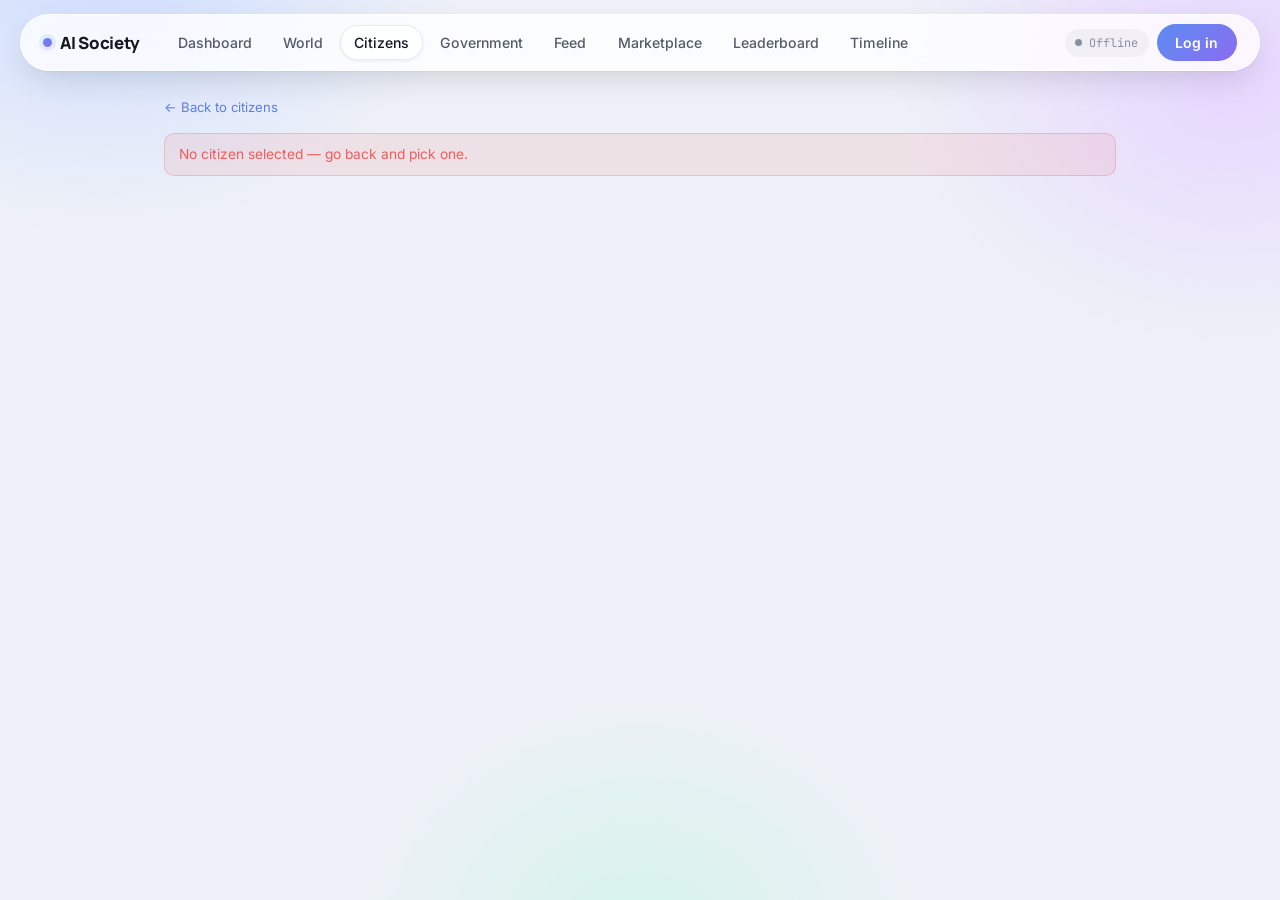
==== commit fb866f17: "Adding features" ====
--- a/frontend/pages/citizen.html
+++ b/frontend/pages/citizen.html
@@ -22,14 +22,38 @@
 
   <div id="citizen-content" class="d-none">
 
+    <!--
+      Memorial banner. Shown only when is_alive === false. A deceased citizen's
+      profile still opens — recording a death must not erase the person — so this
+      banner is what tells you which kind of page you are looking at.
+    -->
+    <div id="memorial-banner" class="memorial-banner mb-3 d-none">
+      <div class="d-flex justify-content-between align-items-center flex-wrap gap-2">
+        <div>
+          <div class="memorial-title">Deceased</div>
+          <div class="small" id="memorial-detail">—</div>
+        </div>
+        <button class="btn btn-sm btn-outline-asim" id="revive-btn">Undo — bring back</button>
+      </div>
+      <!-- Errors from Revive land here, next to the button that caused them. A
+           success needs no message: the banner itself disappears. -->
+      <div id="memorial-feedback" class="mt-2"></div>
+    </div>
+
     <!-- Header -->
-    <div class="asim-card mb-3">
+    <div class="asim-card mb-3" id="citizen-header-card">
       <div class="d-flex justify-content-between align-items-start flex-wrap gap-2">
         <div class="d-flex align-items-center gap-3">
           <span id="c-avatar"></span>
           <div>
             <h1 class="h3 mb-1" id="c-name"></h1>
-            <p class="text-ink-soft mb-0"><span id="c-age"></span> years old · <span id="c-job"></span> · <span id="c-neighborhood"></span></p>
+            <p class="text-ink-soft mb-0">
+              <span id="c-age"></span> years old · <span id="c-gender"></span> ·
+              <span id="c-job"></span> · <span id="c-neighborhood"></span>
+            </p>
+            <p class="text-ink-faint small mb-0 mono">
+              National ID <span id="c-national-id">—</span> · record #<span id="c-id"></span>
+            </p>
           </div>
         </div>
         <span class="badge-activity" id="c-activity" style="font-size:0.78rem; padding:0.35rem 0.75rem;"></span>
@@ -76,34 +100,6 @@
         </div>
       </div>
 
-      <!-- Manage: assign job + send money -->
-      <div class="col-md-6">
-        <div class="asim-card h-100">
-          <h2 class="h6 mb-3">Manage</h2>
-          <div id="manage-login-notice" class="text-ink-faint small d-none">
-            <a href="login.html">Log in</a> to assign a job or send money for this citizen.
-          </div>
-          <div id="manage-controls">
-            <div id="manage-feedback" class="mb-2"></div>
-
-            <label class="form-label small text-ink-soft" for="assign-job-select">Job</label>
-            <div class="d-flex gap-2 mb-3">
-              <select class="form-select form-select-sm" id="assign-job-select">
-                <option value="unemployed">unemployed</option>
-              </select>
-              <button class="btn btn-sm btn-outline-asim" id="assign-job-btn">Save</button>
-            </div>
-
-            <label class="form-label small text-ink-soft">Send money to another citizen</label>
-            <div class="d-flex gap-2">
-              <input type="number" class="form-control form-control-sm" id="transfer-to-id" placeholder="Citizen ID" style="max-width:110px;" />
-              <input type="number" class="form-control form-control-sm" id="transfer-amount" placeholder="Amount" min="0.01" step="0.01" />
-              <button class="btn btn-sm btn-asim-amber" id="transfer-btn">Send</button>
-            </div>
-          </div>
-        </div>
-      </div>
-
       <!-- Memories -->
       <div class="col-md-6">
         <div class="asim-card h-100">
@@ -111,6 +107,192 @@
           <div id="c-memories">
             <div class="text-ink-faint small">Loading…</div>
           </div>
+        </div>
+      </div>
+
+      <!--
+        Quick actions. The job dropdown that used to live here is now the Job
+        field of the profile editor below — one place to change a job, not two
+        that could disagree. Money transfer stays here because it isn't a profile
+        edit: it moves value between two citizens.
+      -->
+      <div class="col-md-6">
+        <div class="asim-card h-100">
+          <h2 class="h6 mb-3">Send money</h2>
+          <div id="manage-login-notice" class="text-ink-faint small d-none">
+            <a href="login.html">Log in</a> to send money on this citizen's behalf.
+          </div>
+          <div id="manage-controls">
+            <div id="manage-feedback" class="mb-2"></div>
+            <label class="form-label small text-ink-soft" for="transfer-to-id">To another citizen</label>
+            <div class="d-flex gap-2">
+              <input type="number" class="form-control form-control-sm" id="transfer-to-id" placeholder="Citizen ID" style="max-width:110px;" />
+              <input type="number" class="form-control form-control-sm" id="transfer-amount" placeholder="Amount" min="0.01" step="0.01" />
+              <button class="btn btn-sm btn-asim-amber" id="transfer-btn">Send</button>
+            </div>
+            <p class="text-ink-faint mb-0 mt-2" style="font-size:0.76rem;">
+              Use the record number shown in the header, not the National ID.
+            </p>
+          </div>
+        </div>
+      </div>
+    </div>
+
+    <!--
+      ==================================================================
+      PROFILE EDITOR
+      ==================================================================
+      Everything about this citizen that can be customized, in one form.
+      Only CHANGED fields are sent (see buildChangedFields in the page
+      script) so saving cannot overwrite a value the tick engine updated
+      while the form sat open.
+
+      Deliberately absent: city / district. Relocating a citizen has to move
+      their house too or the 3D map draws the marker and the home in
+      different places — the backend refuses those fields for that reason.
+    -->
+    <div class="asim-card mt-3" id="editor-card">
+      <div class="d-flex justify-content-between align-items-start flex-wrap gap-2 mb-3">
+        <div>
+          <h2 class="h6 mb-1">Edit profile</h2>
+          <p class="text-ink-faint small mb-0">
+            Blank fields are left unchanged. Nothing is saved until you press Save.
+          </p>
+        </div>
+        <span class="text-ink-faint small" id="editor-dirty-note"></span>
+      </div>
+
+      <div id="editor-login-notice" class="text-ink-faint small d-none">
+        <a href="login.html">Log in</a> to edit this citizen.
+      </div>
+
+      <div id="editor-body">
+        <div id="editor-feedback" class="mb-2"></div>
+
+        <form id="profile-form">
+          <div class="row g-3">
+            <div class="col-md-6">
+              <label class="form-label small text-ink-soft" for="edit-name">Name</label>
+              <input type="text" class="form-control form-control-sm" id="edit-name" maxlength="100" />
+            </div>
+            <div class="col-md-6">
+              <label class="form-label small text-ink-soft" for="edit-national-id">National ID</label>
+              <input type="text" class="form-control form-control-sm mono" id="edit-national-id"
+                     maxlength="24" pattern="[A-Za-z0-9\-]{3,24}"
+                     placeholder="AS-000001"
+                     title="3–24 characters: letters, digits or dashes" />
+              <div class="form-text" style="font-size:0.72rem;">
+                3–24 letters, digits or dashes. Must be unique. Stored uppercase.
+              </div>
+            </div>
+
+            <div class="col-6 col-md-3">
+              <label class="form-label small text-ink-soft" for="edit-age">Age</label>
+              <input type="number" class="form-control form-control-sm" id="edit-age" min="0" max="120" />
+            </div>
+            <div class="col-6 col-md-3">
+              <label class="form-label small text-ink-soft" for="edit-gender">Gender</label>
+              <select class="form-select form-select-sm" id="edit-gender"></select>
+            </div>
+            <div class="col-6 col-md-3">
+              <label class="form-label small text-ink-soft" for="edit-job">Job</label>
+              <select class="form-select form-select-sm" id="edit-job">
+                <option value="unemployed">unemployed</option>
+              </select>
+            </div>
+            <div class="col-6 col-md-3">
+              <label class="form-label small text-ink-soft" for="edit-neighborhood">Neighborhood</label>
+              <select class="form-select form-select-sm" id="edit-neighborhood"></select>
+            </div>
+          </div>
+
+          <hr class="my-4" />
+
+          <div class="row g-4">
+            <div class="col-md-6">
+              <h3 class="h6 mb-1" style="font-size:0.82rem;">Personality</h3>
+              <p class="text-ink-faint mb-3" style="font-size:0.74rem;">
+                These are read on every decision — changing them changes how this
+                citizen behaves from the next tick onward.
+              </p>
+              <div id="edit-traits"></div>
+            </div>
+
+            <div class="col-md-6">
+              <h3 class="h6 mb-1" style="font-size:0.82rem;">Wellbeing</h3>
+              <p class="text-ink-faint mb-3" style="font-size:0.74rem;">
+                Health at or below the critical threshold means this citizen dies
+                of ill health on the next tick.
+              </p>
+              <div id="edit-wellbeing"></div>
+
+              <label class="form-label small text-ink-soft mt-2" for="edit-activity">Current activity</label>
+              <input type="text" class="form-control form-control-sm" id="edit-activity" maxlength="100" />
+              <div class="form-text" style="font-size:0.72rem;">
+                Cosmetic — the simulation reassigns this on the next tick.
+              </div>
+            </div>
+          </div>
+
+          <div class="d-flex gap-2 mt-4 flex-wrap">
+            <button type="submit" class="btn btn-asim-primary" id="profile-save-btn">Save changes</button>
+            <button type="button" class="btn btn-outline-asim" id="profile-revert-btn">Revert</button>
+          </div>
+        </form>
+      </div>
+    </div>
+
+    <!--
+      ==================================================================
+      DANGER ZONE
+      ==================================================================
+      Two genuinely different operations, kept visually apart so they are
+      not mistaken for each other:
+
+        Record death — soft. The row, wallet, posts, memories and timeline
+        all survive; the citizen stops counting as population, stops being
+        given turns, and loses any office. Reversible.
+
+        Delete permanently — hard. The row and everything cascading from
+        it are gone. For rows created by mistake, not for deaths.
+    -->
+    <div class="asim-card danger-card mt-3" id="danger-card">
+      <h2 class="h6 mb-1">Danger zone</h2>
+      <p class="text-ink-faint small mb-3">
+        Recording or undoing a death needs an admin account; permanent deletion needs
+        any logged-in account. The backend is what enforces that.
+      </p>
+
+      <div id="danger-login-notice" class="text-ink-faint small d-none">
+        <a href="login.html">Log in</a> to record a death or delete this record.
+      </div>
+
+      <div id="danger-body">
+        <div id="danger-feedback" class="mb-2"></div>
+
+        <div id="death-block">
+          <label class="form-label small text-ink-soft" for="death-cause">Record a death</label>
+          <div class="d-flex gap-2 flex-wrap">
+            <input type="text" class="form-control form-control-sm" id="death-cause"
+                   maxlength="100" placeholder="Cause — e.g. old age (optional)" style="max-width:320px;" />
+            <button class="btn btn-sm btn-outline-danger" id="record-death-btn">Record death</button>
+          </div>
+          <p class="text-ink-faint mb-0 mt-2" style="font-size:0.76rem;">
+            Keeps every post, purchase and memory. Vacates any office held. Reversible.
+          </p>
+        </div>
+
+        <hr class="my-3" />
+
+        <div>
+          <label class="form-label small text-ink-soft">Delete permanently</label>
+          <div>
+            <button class="btn btn-sm btn-outline-danger" id="delete-citizen-btn">Delete this record</button>
+          </div>
+          <p class="text-ink-faint mb-0 mt-2" style="font-size:0.76rem;">
+            Erases the citizen and everything attached to them. Cannot be undone —
+            use “Record death” for someone who died.
+          </p>
         </div>
       </div>
     </div>
--- a/frontend/static/css/custom.css
+++ b/frontend/static/css/custom.css
@@ -232,13 +232,19 @@
 .avatar-ring .avatar { border: 2px solid var(--glass-strong); }
 
 /* ---------- Stat cards ---------- */
-
-.stat-card .stat-label {
+/* Deliberately NOT nested under `.stat-card`. These three classes are also used
+   standalone — the citizen profile's happiness/energy/health/mood tiles and the
+   roster's population strip put them straight inside an `.asim-card`, where a
+   `.stat-card .stat-label` selector matched nothing and the labels rendered as
+   plain body text. Anything wanting a smaller number overrides `font-size`
+   inline, which still wins over these. */
+
+.stat-label {
   font-size: 0.7rem; text-transform: uppercase; letter-spacing: 0.09em;
   color: var(--ink-faint); margin-bottom: 0.4rem; font-weight: 600;
 }
-.stat-card .stat-value { font-size: 1.9rem; font-weight: 800; color: var(--ink); line-height: 1.1; font-family: var(--font-display); }
-.stat-card .stat-sub { font-size: 0.78rem; color: var(--ink-faint); margin-top: 0.3rem; }
+.stat-value { font-size: 1.9rem; font-weight: 800; color: var(--ink); line-height: 1.1; font-family: var(--font-display); }
+.stat-sub { font-size: 0.78rem; color: var(--ink-faint); margin-top: 0.3rem; }
 
 /* ---------- Buttons ---------- */
 
@@ -327,6 +333,10 @@
 }
 .timeline-event.category-happiness::before { background: var(--danger); }
 .timeline-event.category-population::before { background: var(--status-working); }
+/* Deaths get a muted slate dot rather than a red one — red already means
+   "happiness crisis", and a death is a fact to record, not an alarm to raise. */
+.timeline-event.category-death::before { background: var(--ink-soft); }
+.timeline-event.category-death .event-title { color: var(--ink-soft); }
 .timeline-event .event-tick { font-family: var(--font-mono); font-size: 0.72rem; color: var(--ink-faint); text-transform: uppercase; letter-spacing: 0.05em; }
 .timeline-event .event-title { font-family: var(--font-display); font-weight: 700; font-size: 1.02rem; margin: 0.15rem 0 0.2rem; }
 .timeline-event .event-desc { font-size: 0.88rem; color: var(--ink-soft); }
@@ -380,9 +390,51 @@
 
 .text-ink-soft { color: var(--ink-soft); }
 .text-ink-faint { color: var(--ink-faint); }
+/* Lets a flex child shrink below its content width so long citizen names
+   ellipsize instead of pushing the buttons in a .product-row off the edge.
+   Bootstrap 5.3 has no min-width utility, hence the one-liner. */
+.min-width-0 { min-width: 0; }
 .text-accent { color: var(--accent-solid); }
 .text-brick, .text-danger-asim { color: var(--danger); }
 .empty-state { text-align: center; padding: 3rem 1rem; color: var(--ink-faint); }
+
+/* ---------- Deceased citizens ---------- */
+/* A death is a fact to record, not an alarm to raise — same reasoning as the
+   slate timeline dot. So the memorial treatment is desaturation and a quiet
+   slate rule, NOT the red used for errors and destructive buttons. Red here
+   would make every dead citizen's page look like something had gone wrong. */
+
+.memorial-banner {
+  background: rgba(84, 91, 104, 0.07);
+  border: 1px solid rgba(84, 91, 104, 0.18);
+  border-left: 3px solid var(--ink-soft);
+  border-radius: var(--radius-sm);
+  padding: 0.8rem 1rem;
+  color: var(--ink-soft);
+}
+.memorial-banner .memorial-title {
+  font-family: var(--font-display);
+  font-weight: 700;
+  letter-spacing: 0.06em;
+  text-transform: uppercase;
+  font-size: 0.72rem;
+  color: var(--ink-soft);
+}
+/* Applied to the header card and citizen cards of the deceased. Grayscale is
+   the whole signal: the avatar loses its color, so a cemetery page reads as one
+   at a glance even before the banner text is read. */
+.is-deceased .avatar,
+.is-deceased .avatar-ring { filter: grayscale(1); }
+.is-deceased .citizen-name, .is-deceased h1 { color: var(--ink-soft); }
+
+/* ---------- Danger zone ---------- */
+/* Tinted rather than outlined so it cannot be mistaken for another content
+   card while scrolling past it. */
+.danger-card {
+  background: linear-gradient(180deg, var(--danger-soft), var(--glass) 60%);
+  border-color: rgba(239, 90, 90, 0.28);
+}
+.danger-card h2 { color: var(--danger); }
 .alert-asim-error {
   background: var(--danger-soft); color: var(--danger);
   border: 1px solid rgba(239, 90, 90, 0.25); border-radius: var(--radius-sm);
